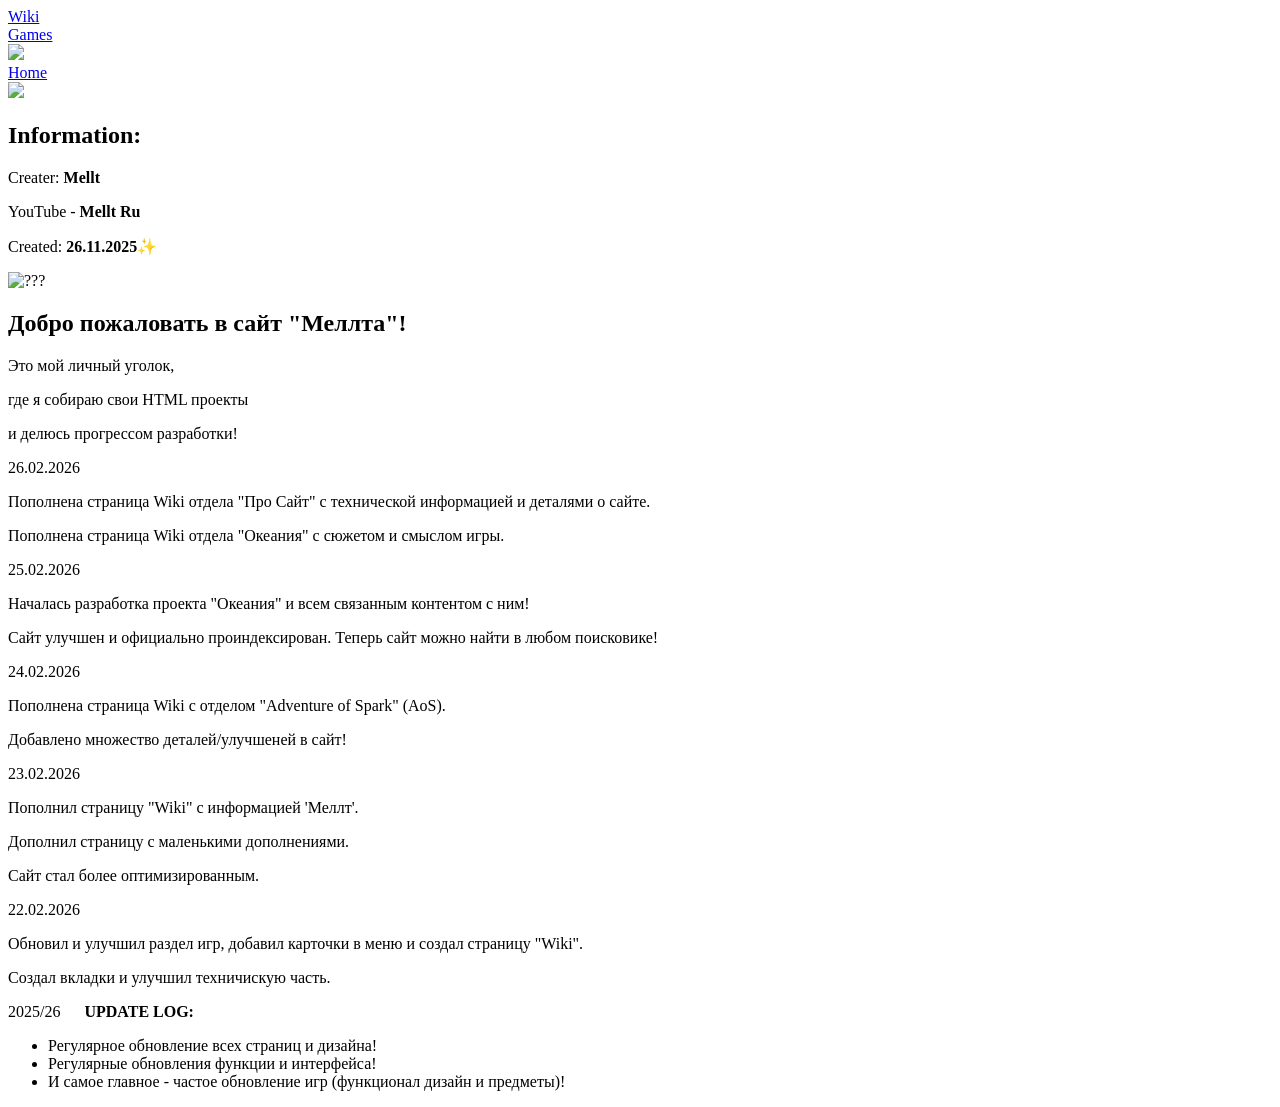
==== index.html @ 2e358e9e "Phone update" ====
<!DOCTYPE html>
<html>
<head>
    <meta name="viewport" content="width=device-width, initial-scale=1.0, maximum-scale=1.0, user-scalable=no" />
    <title>Home</title>
      <link type="text/css" rel="stylesheet" href="index.css">
      <script src="index.js"></script>
      <link rel="icon" type="image/png" href="texture/icon_logo.png">
<script async src="https://www.googletagmanager.com/gtag/js?id=G-TLX2BDDYH4"></script>
<script>
  window.dataLayer = window.dataLayer || [];
  function gtag(){dataLayer.push(arguments);}
  gtag('js', new Date());
  gtag('config', 'G-TLX2BDDYH4');
</script>
</head>
<body>
<div class="Menu"></div>
<a href="wiki.html"> <div class="Menu-Wiki" href="wiki.html" >Wiki</div> </a>
<a href="games_index.html"> <div class="Menu-Game" href="games_index.html" >Games </div>   </a>
<a href="index.html">
<img src="texture/Logo.png" class="Logo" href="index.html">
<div class="Menu-Menu"> Home</div>   </a>
<img src="texture/About.png" class="About"  onclick="openModal()">
<div class="overlay" id="overlay" onclick="closeModal()"></div>
<div class="modal" id="modal">
  <h2>Information:</h2>
  <p>Creater: <b>Mellt</b></p>
  <p>YouTube - <b>Mellt Ru</b></p>
  <p>Created: <b>26.11.2025✨</b></p>

<div id="screen-darken"></div>
<div class="secret-eye-container">
    <img src="texture/eye_close.png" id="eye-sprite" alt="???">
</div>

</div>
<section class="intro">
    <h1>Добро пожаловать в сайт "Меллта"!</h1>
    <p>Это мой личный уголок, </p>
    <p>где я собираю свои HTML проекты</p>
    <p>и делюсь прогрессом разработки!</p>
  </section>

<div class="news-container">
    <div class="news-green">
        <span class="news-date">26.02.2026</span>
        <p>Пополнена страница Wiki отдела "Про Сайт" с технической информацией и деталями о сайте.</p>
        <p>Пополнена страница Wiki отдела "Океания" с сюжетом и смыслом игры.</p>
    </div>

     <div class="news-yellow">
        <span class="news-date">25.02.2026</span>
        <p>Началась разработка проекта "Океания" и всем связанным контентом с ним!</p>
        <p>Сайт улучшен и официально проиндексирован. Теперь сайт можно найти в любом поисковике!</p>
    </div>


     <div class="news-green">
        <span class="news-date">24.02.2026</span>
        <p>Пополнена страница Wiki с отделом "Adventure of Spark" (AoS). </p>
        <p>Добавлено множество деталей/улучшеней в сайт!</p>
       
    </div>

        <div class="news-green">
        <span class="news-date">23.02.2026</span>
         <p>Пополнил страницу "Wiki" с информацией 'Меллт'.</p>
        <p>Дополнил страницу с маленькими дополнениями.</p>
         <p>Сайт стал более оптимизированным.</p>
    </div>

    <div class="news-violet">
        <span class="news-date">22.02.2026</span>
        <p>Обновил и улучшил раздел игр, добавил карточки в меню и создал страницу "Wiki".</p>
        <p>Создал вкладки и улучшил техничискую часть.</p>
    </div>
</div>
</div>


<div class="news-item update">
    <span class="news-date">2025/26</span>
    <strong> ᠌ ᠌ ᠌ ᠌ ᠌ ᠌UPDATE LOG:</strong>
    <ul>
        <li>Регулярное обновление всех страниц и дизайна!</li>
        <li>Регулярные обновления функции и интерфейса!</li>
        <li>И самое главное - частое обновление игр (функционал дизайн и предметы)!</li>
       
    </ul>
</div>
</body>
</html>
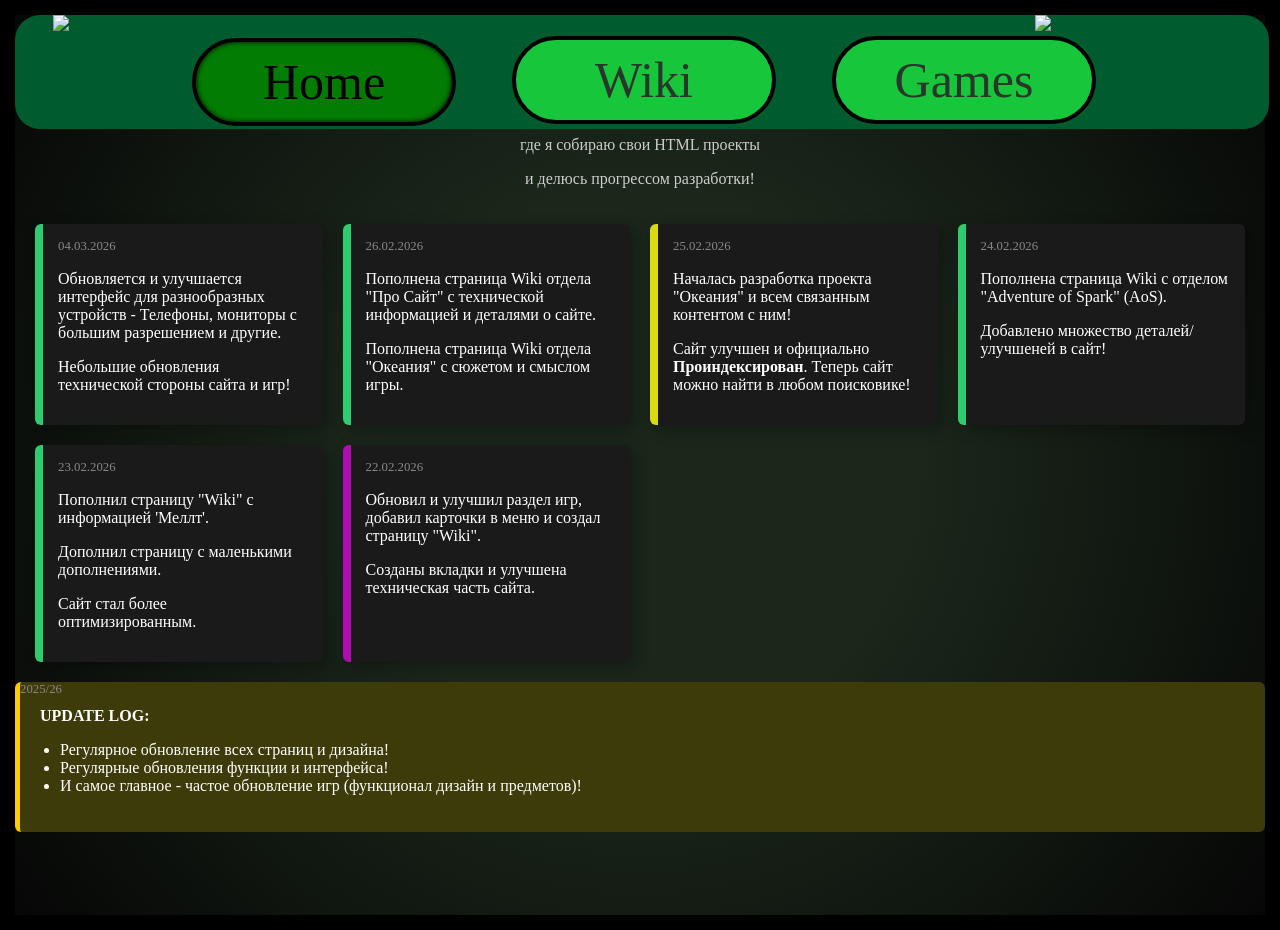
==== commit aa97d561: "a" ====
--- a/index.html
+++ b/index.html
@@ -1,7 +1,6 @@
 <!DOCTYPE html>
 <html>
 <head>
-    <meta name="viewport" content="width=device-width, initial-scale=1.0, maximum-scale=1.0, user-scalable=no" />
     <title>Home</title>
       <link type="text/css" rel="stylesheet" href="index.css">
       <script src="index.js"></script>
@@ -31,7 +30,7 @@
 
 <div id="screen-darken"></div>
 <div class="secret-eye-container">
-    <img src="texture/eye_close.png" id="eye-sprite" alt="???">
+   <a href="secret.html"> <img src="texture/eye_close.png" id="eye-sprite" alt="???"> </a>
 </div>
 
 </div>
@@ -43,6 +42,13 @@
   </section>
 
 <div class="news-container">
+    
+      <div class="news-green">
+        <span class="news-date">04.03.2026</span>
+        <p>Обновляется и улучшается интерфейс для разнообразных устройств - Телефоны, мониторы с большим разрешением и другие.</p>
+        <p>Небольшие обновления технической стороны сайта и игр!</p>
+    </div>
+    
     <div class="news-green">
         <span class="news-date">26.02.2026</span>
         <p>Пополнена страница Wiki отдела "Про Сайт" с технической информацией и деталями о сайте.</p>
@@ -52,7 +58,7 @@
      <div class="news-yellow">
         <span class="news-date">25.02.2026</span>
         <p>Началась разработка проекта "Океания" и всем связанным контентом с ним!</p>
-        <p>Сайт улучшен и официально проиндексирован. Теперь сайт можно найти в любом поисковике!</p>
+        <p>Сайт улучшен и официально <strong>Проиндексирован</strong>. Теперь сайт можно найти в любом поисковике!</p>
     </div>
 
 
@@ -73,7 +79,7 @@
     <div class="news-violet">
         <span class="news-date">22.02.2026</span>
         <p>Обновил и улучшил раздел игр, добавил карточки в меню и создал страницу "Wiki".</p>
-        <p>Создал вкладки и улучшил техничискую часть.</p>
+        <p>Созданы вкладки и улучшена техническая часть сайта.</p>
     </div>
 </div>
 </div>
@@ -85,7 +91,7 @@
     <ul>
         <li>Регулярное обновление всех страниц и дизайна!</li>
         <li>Регулярные обновления функции и интерфейса!</li>
-        <li>И самое главное - частое обновление игр (функционал дизайн и предметы)!</li>
+        <li>И самое главное - частое обновление игр (функционал дизайн и предметов)!</li>
        
     </ul>
 </div>
--- a/index.css
+++ b/index.css
@@ -0,0 +1,300 @@
+* {
+    font-family: "Times New Roman", Times, serif !important;
+}
+
+body {
+    background: radial-gradient(circle, #1b271b 35%, #050505 100%); /* Глубокий градиент */
+    border: 15px solid #000; /* Черная рамка по краям всего экрана */
+    min-height: 100vh;
+    margin: 0;
+}
+
+.Logo{
+    position: relative;
+    width: 111px;
+    height: auto;
+    left: 3%;
+         transition: 0.6s;
+}
+.Logo:hover{  
+  transform: scale(1.6);      
+}
+
+.Menu {
+    position: absolute;
+    width: 98%;
+    height: 114px;
+    border-color: black;
+    border-radius: 25px;
+    background-color: #005c2e;
+}
+
+.Menu-Menu {  
+    position: absolute;
+    width: 20%;
+    height: 80px;
+    border: 4px solid black;
+    border-radius: 50px;
+    background-color: #18c63b;
+    top: 4%;
+    left: 15%;
+    font-size: 50px;
+    display: flex;
+    justify-content: center;
+    align-items: center; 
+    color: #28362b;
+    transition: 0.3s;
+}
+
+.Menu-Menu {
+    background-color: #027c02;
+    box-shadow: inset 0 0 5px #000;
+    transform: translateY(2px);
+    color: #000;
+}
+
+.Menu-Menu:hover{  
+  background: #236b18;      
+  transform: scale(1.1);      
+  box-shadow: 0 0 20px #000000;
+}
+
+.Menu-Wiki {  
+    position: absolute;
+    width:20%;
+    height: 80px;
+    border: 4px solid black;
+    border-radius: 50px;
+    background-color: #18c63b;
+    top: 4%;
+    left: 40%;
+    font-size: 50px;
+    display: flex;
+    justify-content: center;
+    align-items: center; 
+    color: #28362b;
+    transition: 0.3s;
+}
+
+.Menu-Wiki:hover{  
+  background: #236b18;      
+  transform: scale(1.1);      
+  box-shadow: 0 0 20px #000000;
+}
+
+.Menu-Game {  
+    position: absolute;
+    width: 20%;
+    height: 80px;
+    border: 4px solid black;
+    border-radius: 50px;
+    background-color: #18c63b;
+    top: 4%;
+    left: 65%;
+    font-size: 50px;
+    display: flex;
+    justify-content: center;
+    align-items: center; 
+    color: #28362b;
+    transition: 0.3s;
+}
+.Menu-Game:hover{  
+  background: #236b18;      
+  transform: scale(1.1);      
+  box-shadow: 0 0 20px #000000;
+}
+
+.About{
+    position: relative;
+    width: 111px;
+    height: auto;;
+    left: 80%;
+         transition: 0.4s;
+}
+.About:hover{  
+  transform: scale(0.8);      
+}
+
+.overlay {
+  display: none;
+  position: fixed;
+  top: 0;
+  left: 0;
+  width: 100%;
+  height: 100%;
+  background: rgba(0, 0, 0, 0.6);
+  z-index: 5;
+}
+
+.modal {
+  display: none;
+  position: fixed;
+  top: 50%;
+  left: 50%;
+  transform: translate(-50%, -50%);
+  background: rgb(255, 255, 255);
+  padding: 20px;
+  width: 300px;
+  border-radius: 15px;
+  z-index: 10;
+  text-align: center;
+  box-shadow: 0 0 20px rgba(0,0,0,0.5); 
+  font-size: 21px;
+}
+
+.news-container {
+    display: grid;
+    grid-template-columns: repeat(auto-fill, minmax(250px, 1fr));
+    gap: 20px;
+    padding: 20px;
+}
+
+.news-item.update {
+    border-left: 5px solid #ffcc00;
+    background: #3e3b0b;
+    color: #ffffff;
+    height: 150px ;
+border-radius: 6px;
+}
+
+.news-date {
+    font-size: 0.8em;
+    color: #888;
+    display: block;
+    margin-bottom: 10px;
+}
+
+.intro h1 {
+    color: #ffffff;
+    text-shadow: 2px 2px 4px rgba(0,0,0,0.5); 
+    font-family:'Times New Roman', Times, serif;
+     text-align: center;
+}
+
+.intro p {
+    color: #cccccc; 
+      text-align: center;
+}
+
+.news-green {
+    background: #1a1a1a;
+    border-left: 8px solid #2ecc71;
+    padding: 15px;
+    border-radius: 6px;
+    color: white;
+    font-family: sans-serif;
+    box-shadow: 5px 5px 15px rgba(0,0,0,0.3);
+}
+
+.news-violet {
+    background: #1a1a1a;
+    border-left: 8px solid #b00db0;
+    padding: 15px;
+    border-radius: 6px;
+    color: white;
+    font-family: sans-serif;
+    box-shadow: 5px 5px 15px rgba(0,0,0,0.3);
+}
+
+.news-yellow {
+    background: #1a1a1a;
+    border-left: 8px solid #dcd90f;
+    padding: 15px;
+    border-radius: 6px;
+    color: white;
+    font-family: sans-serif;
+    box-shadow: 5px 5px 15px rgba(0,0,0,0.3);
+}
+
+.secret-eye-container img {
+    width: 35px; 
+    cursor: help; 
+    transition: transform 0.2s;
+    z-index: 1001;
+    position: relative;
+}
+
+#screen-darken {
+    position: fixed;
+    top: 0;
+    left: 0;
+    width: 100%;
+    height: 100%;
+    background: black;
+    opacity: 0;
+    pointer-events: none;
+    transition: opacity 3s ease; 
+    z-index: 1000;
+}
+
+.is-dark {
+    opacity: 1 !important;
+}
+
+@keyframes screen-shake {
+    0% { transform: translate(1px, 1px) rotate(0deg); }
+    10% { transform: translate(-1px, -2px) rotate(-1deg); }
+    20% { transform: translate(-3px, 0px) rotate(1deg); }
+    30% { transform: translate(3px, 2px) rotate(0deg); }
+    40% { transform: translate(1px, -1px) rotate(1deg); }
+    50% { transform: translate(-1px, 2px) rotate(-1deg); }
+    60% { transform: translate(-3px, 1px) rotate(0deg); }
+    70% { transform: translate(3px, 1px) rotate(-1deg); }
+    80% { transform: translate(-1px, -1px) rotate(1deg); }
+    90% { transform: translate(1px, 2px) rotate(0deg); }
+    100% { transform: translate(1px, -2px) rotate(-1deg); }
+}
+
+.shake-effect {
+    animation: screen-shake 0.3s infinite;
+}
+
+.secret-eye-container {
+    text-align: center;
+    margin-top: 15px;
+}
+
+#eye-sprite {
+    width: 120px; 
+    height: auto;
+    cursor: help;
+    transition: 0.3s;
+    position: relative;
+    z-index: 10001;
+    filter: drop-shadow(50px 50px 50px rgba(46, 204, 113, 0.5));
+}
+
+#eye-sprite:hover {
+    filter: drop-shadow(0 0 15px rgba(46, 204, 113, 1));
+}
+
+@keyframes modal-shake {
+    0% { transform: translate(-50%, -50%); }
+    10% { transform: translate(calc(-50% - 4px), calc(-50% + 4px)); }
+    20% { transform: translate(calc(-50% - 4px), calc(-50% - 4px)); }
+    30% { transform: translate(calc(-50% + 4px), calc(-50% + 4px)); }
+    40% { transform: translate(calc(-50% + 4px), calc(-50% - 4px)); }
+    50% { transform: translate(calc(-50% - 4px), calc(-50% + 4px)); }
+    60% { transform: translate(calc(-50% - 4px), calc(-50% - 4px)); }
+    70% { transform: translate(calc(-50% + 4px), calc(-50% + 4px)); }
+    80% { transform: translate(calc(-50% + 4px), calc(-50% - 4px)); }
+    90% { transform: translate(calc(-50% - 4px), calc(-50% + 4px)); }
+    100% { transform: translate(-50%, -50%); }
+}
+
+.shake-active {
+    animation: modal-shake 0.15s infinite !important;
+}
+
+#screen-darken {
+    position: fixed;
+    top: 0;
+    left: 0;
+    width: 100vw;
+    height: 100vh;
+    background: radial-gradient(circle, transparent 10%, black 90%);
+    opacity: 0;
+    pointer-events: none;
+    transition: opacity 1s ease;
+    z-index: 9999;
+}
